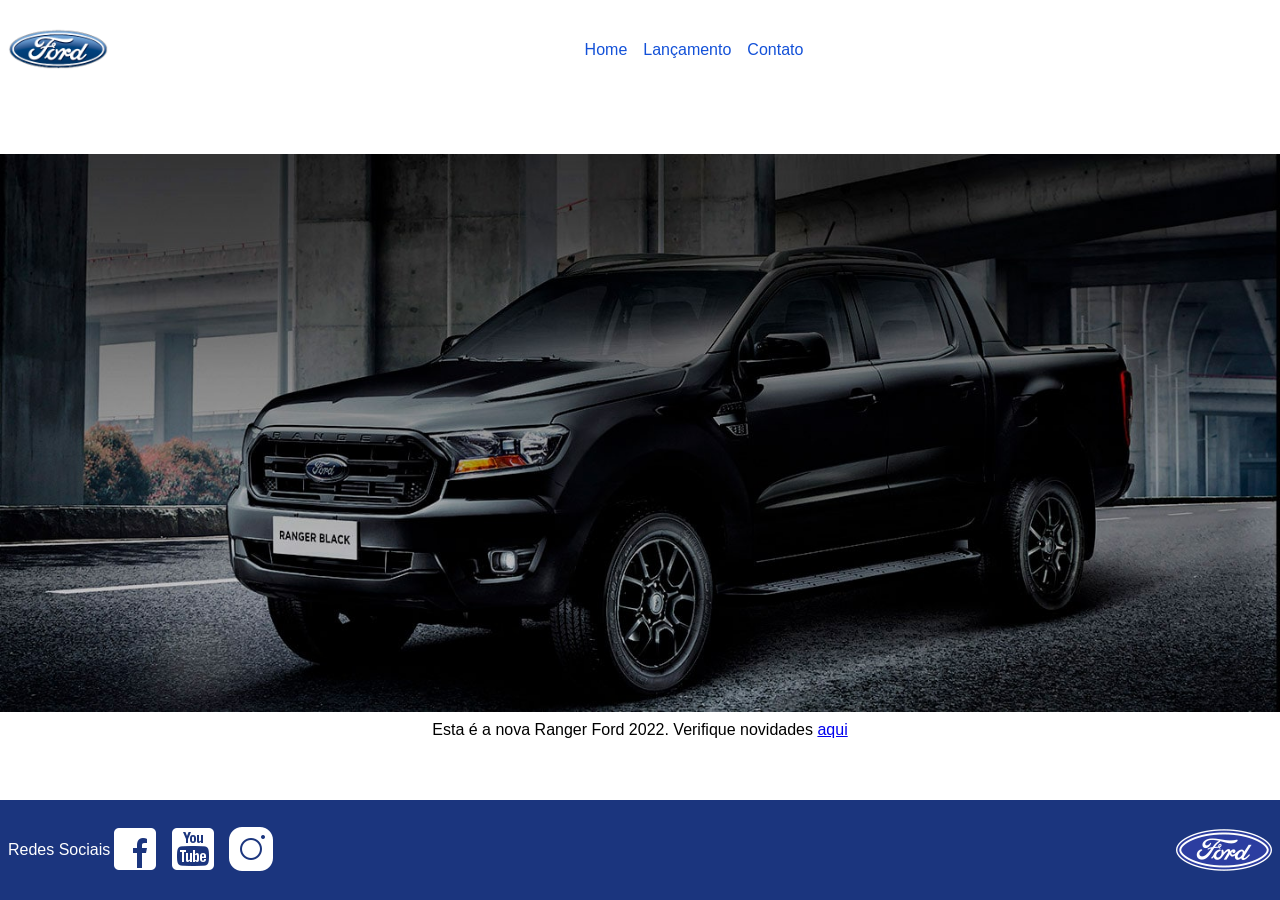
==== html_css/index.html @ 857e07f8 "primeira parte do projeto de html & css" ====
<!DOCTYPE html>
<html lang="pt-br">

<head>
    <meta charset="UTF-8">
    <meta name="viewport" content="width=device-width, initial-scale=1.0">
    <meta name="author" content="Adalberto">
    <meta name="description" content="Site teste avaliativo da Ford">
    <meta name="keywords" content="ford, html, css">
    <link rel="stylesheet" href="style.css">
    <title>Ford - Home</title>
</head>

<body>


    <header>
        <a href="./index.html"><img src="./public/logo-ford-256.png" alt="Ford logo"></a>
        <nav>
            <a href="./index.html">Home</a>
            <a href="./pages/lancamento.html">Lançamento</a>
            <a href="./pages/contato.html">Contato</a>
        </nav>
    </header>


    <main>
        <figure>
            <img src="./public/imagem_1.jpg" alt="Foto Ranger Ford 2022">
            <figcaption>Esta é a nova Ranger Ford 2022. Verifique novidades <a href="./pages/lancamento.html">aqui</a></figcaption>
        </figure>
    </main>

    <footer>
        <address>
            <p>Redes Sociais</p>
            <a href="https://www.facebook.com/FordBrasil/?locale=pt_BR"><img src="./public/facebook-50.png"
                    alt="Facebook logo"></a>
            <a href="https://www.youtube.com/fordbrasil"><img src="./public/youtube-squared-50.png"
                    alt="Youtube logo"></a>
            <a href="https://www.instagram.com/fordbrasil/"><img src="./public/instagram-logo-50.png"
                    alt="Instagram logo"></a>
        </address>
        <img src="./public/ford-96.png" alt="Ford logo antiga">
    </footer>

</body>

</html>
---- html_css/style.css ----
@import url("./components/reset.css");
@import url("./components/contato.css");
@import url("./components/lancamento.css");
@import url("./components/main-content.css");

:root {
    --gap-primaria: 16px;
    --gap-secundaria: 8px;
    --cor-primaria: #1b357e;
    --cor-secundaria: #1351d8;
    --fonte-primaria: "Roboto", sans-serif;
    --fonte-tamanho: 16px;
}

body {
    min-height: 100vh;
    display: grid;
    grid-template-rows: 100px auto 100px;
    @media  (max-width: 480px){
        grid-template-rows: 100px auto 200px;
    }
}

header {
    display: flex;
    flex-direction: row;
    align-items: center;
    margin-left: var(--gap-secundaria);

    a img {
        width: 100px;
    }

    nav {
        flex: 1;
        display: flex;
        justify-content: center;
        gap: var(--gap-primaria);

        a {
            text-decoration: none;
            color: var(--cor-secundaria);
            outline: none;
            font-family: var(--fonte-primaria);
            font-size: var(--fonte-tamanho);
        }

        @media (max-width: 480px) {
            gap: var(--gap-secundaria);
        }
    }

    @media (max-width: 480px) {
        flex-direction: column;
        justify-content: center;
        gap: var(--gap-primaria);
        margin-top: var(--gap-secundaria);
    }
}

footer {
    background-color: var(--cor-primaria);
    display: flex;
    align-items: center;
    justify-content: space-between;

    address {
        display: flex;
        align-items: center;
        margin: var(--gap-secundaria);

        p {
            color: white;
            font-family: var(--fonte-primaria);
        }

        @media (max-width: 480px) {
            flex-direction: column;
            a img{
                width: 40px;
            }
        }
    }
    img{
        margin-right: var(--gap-secundaria);
        @media (max-width:480px) {
            width: 80px;
        }
    }

    @media (max-width: 480px) {
        flex-direction: column;
    }
}
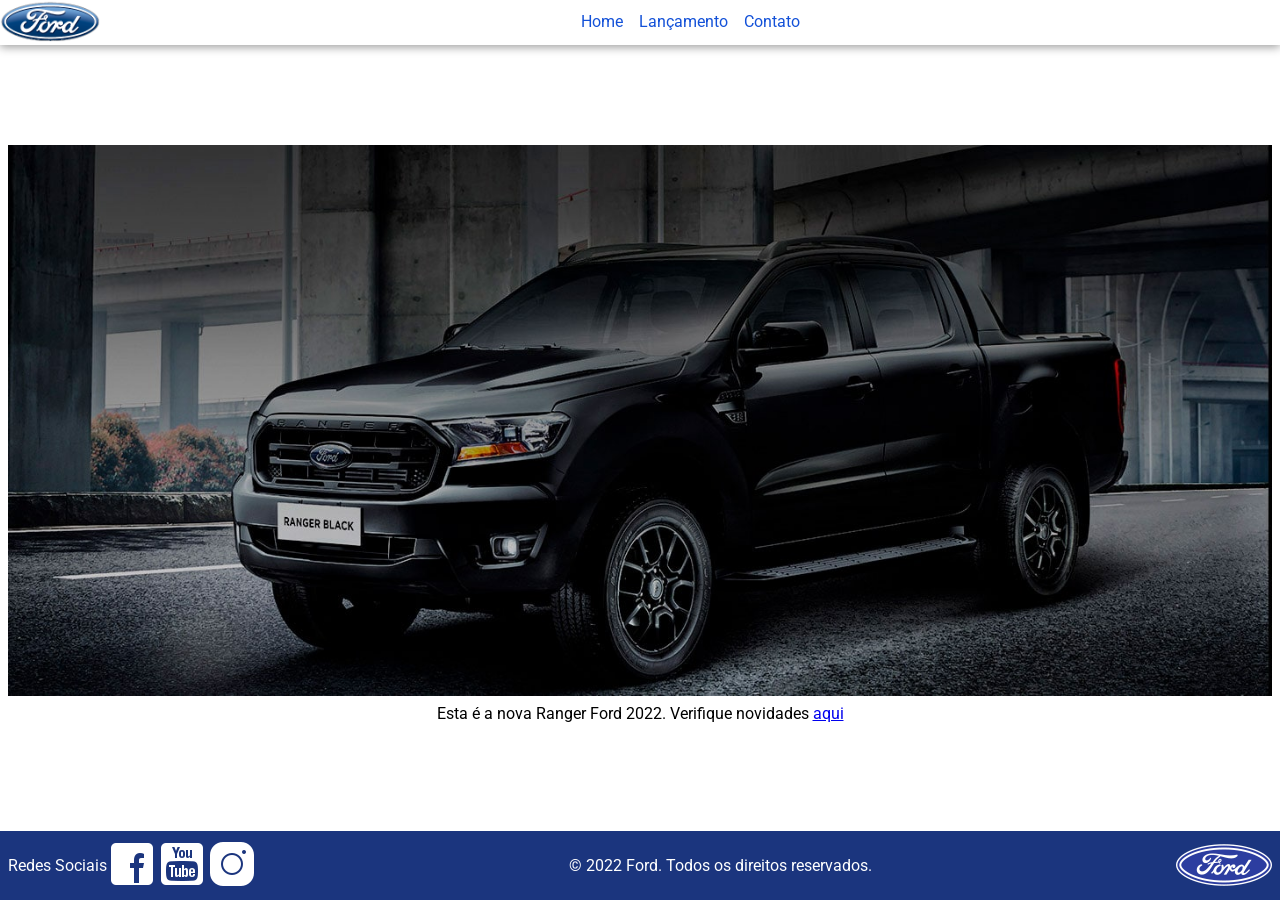
==== commit f89e45e2: "correções pré envio 1" ====
--- a/html_css/index.html
+++ b/html_css/index.html
@@ -8,6 +8,9 @@
     <meta name="description" content="Site teste avaliativo da Ford">
     <meta name="keywords" content="ford, html, css">
     <link rel="stylesheet" href="style.css">
+    <link rel="preconnect" href="https://fonts.googleapis.com">
+    <link rel="preconnect" href="https://fonts.gstatic.com" crossorigin>
+    <link href="https://fonts.googleapis.com/css2?family=Roboto:wght@400;700&display=swap" rel="stylesheet">
     <title>Ford - Home</title>
 </head>
 
@@ -27,7 +30,8 @@
     <main>
         <figure>
             <img src="./public/imagem_1.jpg" alt="Foto Ranger Ford 2022">
-            <figcaption>Esta é a nova Ranger Ford 2022. Verifique novidades <a href="./pages/lancamento.html">aqui</a></figcaption>
+            <figcaption>Esta é a nova Ranger Ford 2022. Verifique novidades <a href="./pages/lancamento.html">aqui</a>
+            </figcaption>
         </figure>
     </main>
 
@@ -41,6 +45,7 @@
             <a href="https://www.instagram.com/fordbrasil/"><img src="./public/instagram-logo-50.png"
                     alt="Instagram logo"></a>
         </address>
+        <p class="copyright">&copy; 2022 Ford. Todos os direitos reservados.</p>
         <img src="./public/ford-96.png" alt="Ford logo antiga">
     </footer>
 
--- a/html_css/style.css
+++ b/html_css/style.css
@@ -4,57 +4,62 @@
 @import url("./components/main-content.css");
 
 :root {
-    --gap-primaria: 16px;
-    --gap-secundaria: 8px;
+    --gap-primaria: 1rem;
+    --gap-secundaria: 0.5rem;
     --cor-primaria: #1b357e;
     --cor-secundaria: #1351d8;
     --fonte-primaria: "Roboto", sans-serif;
-    --fonte-tamanho: 16px;
+    --fonte-tamanho: 1rem;
 }
 
 body {
     min-height: 100vh;
     display: grid;
-    grid-template-rows: 100px auto 100px;
-    @media  (max-width: 480px){
-        grid-template-rows: 100px auto 200px;
-    }
+    grid-template-rows: auto 1fr auto;
+    font-family: var(--fonte-primaria);
+    font-size: var(--fonte-tamanho);
+}
+
+main {
+    margin: var(--gap-secundaria);
 }
 
 header {
     display: flex;
     flex-direction: row;
     align-items: center;
-    margin-left: var(--gap-secundaria);
+    box-shadow: 0 2px 9px rgba(0, 0, 0, 0.4);
+}
 
-    a img {
-        width: 100px;
-    }
+header a img {
+    width: 100px;
+}
 
-    nav {
-        flex: 1;
-        display: flex;
-        justify-content: center;
-        gap: var(--gap-primaria);
+header nav {
+    flex: 1;
+    display: flex;
+    justify-content: center;
+    gap: var(--gap-primaria);
+}
 
-        a {
-            text-decoration: none;
-            color: var(--cor-secundaria);
-            outline: none;
-            font-family: var(--fonte-primaria);
-            font-size: var(--fonte-tamanho);
-        }
+header nav a {
+    text-decoration: none;
+    color: var(--cor-secundaria);
+    outline: none;
+    font-family: var(--fonte-primaria);
+    font-size: var(--fonte-tamanho);
+}
 
-        @media (max-width: 480px) {
-            gap: var(--gap-secundaria);
-        }
-    }
-
-    @media (max-width: 480px) {
+@media (max-width: 480px) {
+    header {
         flex-direction: column;
         justify-content: center;
         gap: var(--gap-primaria);
-        margin-top: var(--gap-secundaria);
+        padding-bottom: var(--gap-secundaria);
+    }
+
+    header nav {
+        gap: var(--gap-secundaria);
     }
 }
 
@@ -63,32 +68,56 @@
     display: flex;
     align-items: center;
     justify-content: space-between;
+    color: white;
+}
 
-    address {
-        display: flex;
-        align-items: center;
-        margin: var(--gap-secundaria);
+footer address {
+    display: flex;
+    align-items: center;
+    margin: var(--gap-secundaria);
+}
 
-        p {
-            color: white;
-            font-family: var(--fonte-primaria);
-        }
+footer > img {
+    margin-right: var(--gap-secundaria);
+}
 
-        @media (max-width: 480px) {
-            flex-direction: column;
-            a img{
-                width: 40px;
-            }
-        }
-    }
-    img{
-        margin-right: var(--gap-secundaria);
-        @media (max-width:480px) {
-            width: 80px;
-        }
+@media (max-width: 480px) {
+    footer {
+        flex-direction: column;
     }
 
-    @media (max-width: 480px) {
-        flex-direction: column;
+    footer address {
+        flex-direction: row;
     }
+
+    footer address a img {
+        width: 40px;
+    }
+
+    footer > img {
+        width: 80px;
+    }
+    .copyright {
+        margin-bottom: var(--gap-secundaria);
+    }
+}
+button, input, select, textarea {
+    font-family: inherit;
+    font-size: inherit;
+}
+
+.botao {
+    background-color: var(--cor-secundaria);
+    color: white;
+    width: 150px;
+    height: 50px;
+    border: none;
+    border-radius: 0.75rem;
+    transition: all 0.3s ease;
+}
+
+.botao:hover {
+    cursor: pointer;
+    transform: scale(1.05); 
+    background-color: #0d389c; 
 }
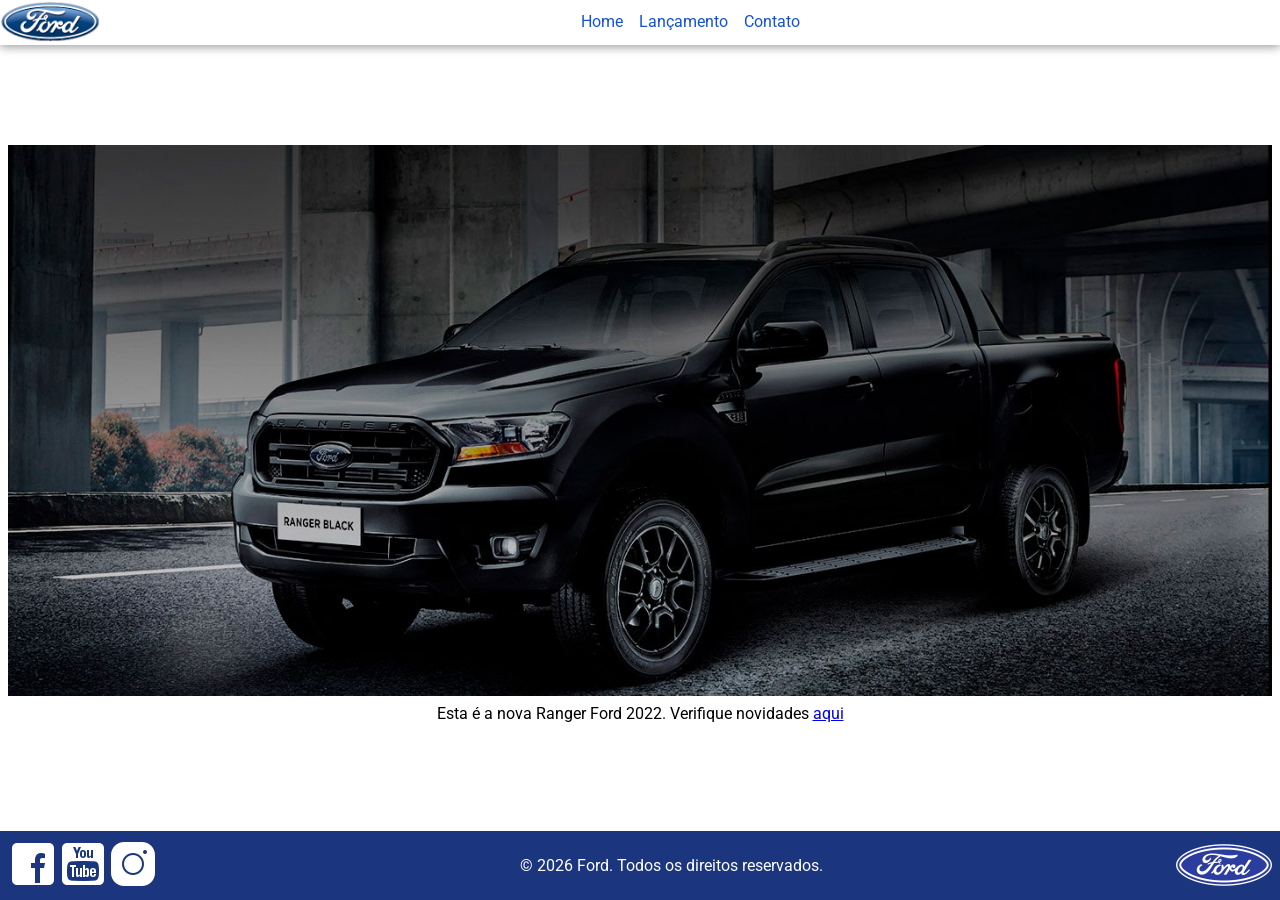
==== commit 935629b0: "envio definitivo" ====
--- a/html_css/index.html
+++ b/html_css/index.html
@@ -37,7 +37,6 @@
 
     <footer>
         <address>
-            <p>Redes Sociais</p>
             <a href="https://www.facebook.com/FordBrasil/?locale=pt_BR"><img src="./public/facebook-50.png"
                     alt="Facebook logo"></a>
             <a href="https://www.youtube.com/fordbrasil"><img src="./public/youtube-squared-50.png"
@@ -45,7 +44,7 @@
             <a href="https://www.instagram.com/fordbrasil/"><img src="./public/instagram-logo-50.png"
                     alt="Instagram logo"></a>
         </address>
-        <p class="copyright">&copy; 2022 Ford. Todos os direitos reservados.</p>
+        <p class="copyright">&copy; 2026 Ford. Todos os direitos reservados.</p>
         <img src="./public/ford-96.png" alt="Ford logo antiga">
     </footer>
 
